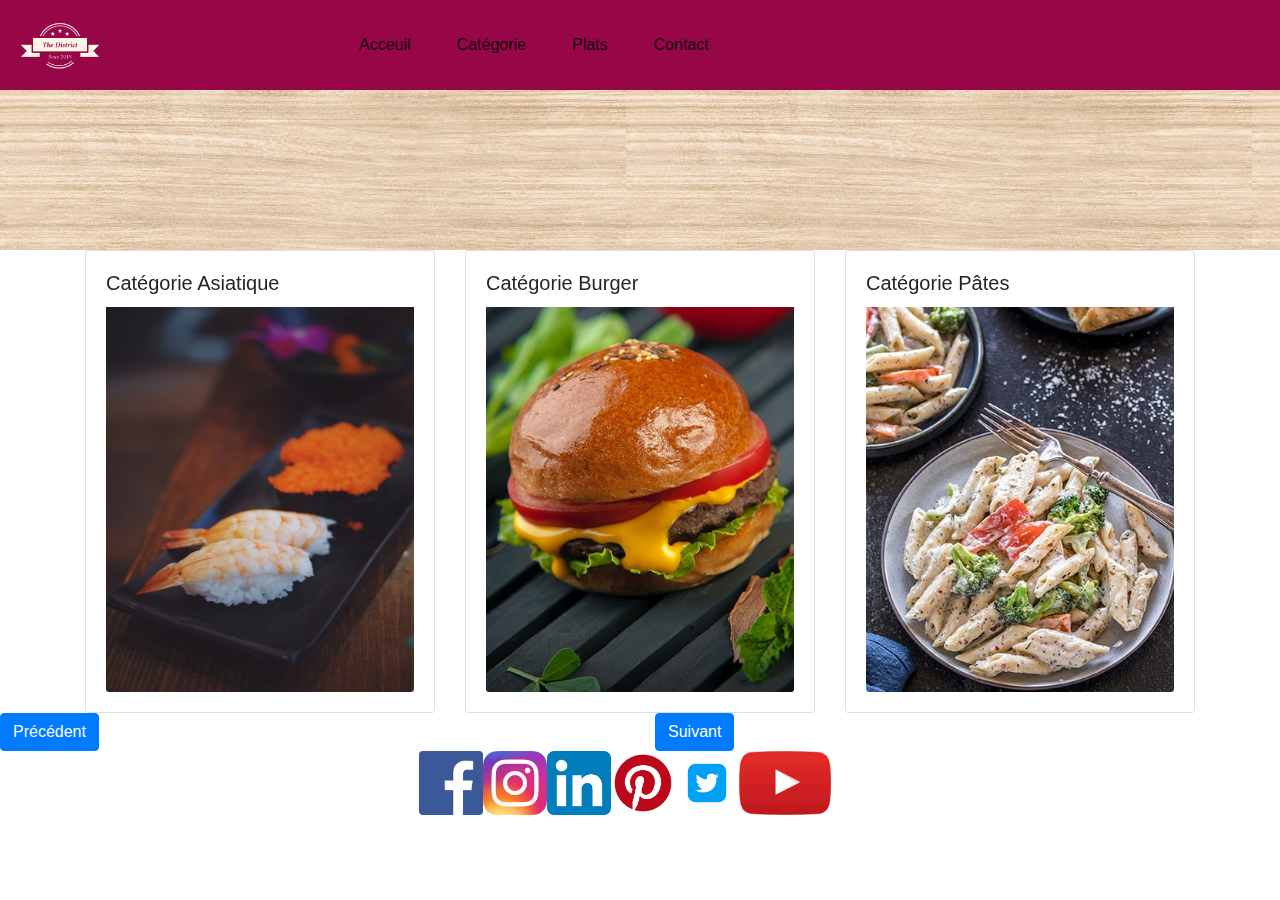
==== Evaluation/catégorie.html @ 6f0db7b0 "d" ====
<!DOCTYPE html>
<html lang="fr">

<head>
    <meta charset="UTF-8">
    <meta name="viewport" content="width=device-width, initial-scale=1.0">
    <title>Acceuil</title>
    <meta name="viewport" content="width=device-width, initial-scale=1, shrink-to-fit=no">
    <link rel="stylesheet" href="https://stackpath.bootstrapcdn.com/bootstrap/4.4.1/css/bootstrap.min.css"
        integrity="sha384-Vkoo8x4CGsO3+Hhxv8T/Q5PaXtkKtu6ug5TOeNV6gBiFeWPGFN9MuhOf23Q9Ifjh" crossorigin="anonymous">
    <link rel="stylesheet" href="ASSET/CSS/style.css">
</head>

<body>
    <!-- Navbar + lien page -->
    <div class="container-fluid parallax">
        <div class="row" style="background-color: #970747;">
            <div class="col-3">
                <img src="ASSET/the_district_brand/logo.png" class="d-inline-block align-top" alt="logo_distrit"
                    height="auto" width="90px">
            </div>
            <nav class="navbar navbar-expand-md navbar-light" id="navbarSupportedContent">
                <ul class="navbar-nav mr-auto">


                    <div class="col">
                        <li class="nav-item active">
                            <a class="nav-link" href="index.html">Acceuil <span class="sr-only">(current)</span></a>
                        </li>
                    </div>
                    <div class="col">
                        <li class="nav-item active">
                            <a class="nav-link" href="catégorie.html">Catégorie <span
                                    class="sr-only">(current)</span></a>
                        </li>
                    </div>
                    <div class="col">
                        <li class="nav-item active">
                            <a class="nav-link" href="plats.html">Plats <span class="sr-only">(current)</span></a>
                        </li>
                    </div>
                    <div class="col">
                        <li class="nav-item active">
                            <a class="nav-link" href="contact.html">Contact <span class="sr-only">(current)</span></a>
                        </li>
                    </div>
                </ul>

            </nav>
        </div>
    </div>

    <!-- Image de fond -->
    <div style="background-image: url(ASSET/Fond/fond-planche-blanc.avif); height: 10rem;"></div>


    <!-- Carousel -->
    <div class="container">
        <div id="carousel" class="carousel slide" data-ride="carousel">

            <div class="carousel-inner" role="listbox">
                <div class="carousel-item active">
                    <div class="row">
                        <div class="col-md-12 ">
                            <div class="card-deck">

                                <div class="card">
                                    <div class="card-body">
                                        <h5 class="card-title">Catégorie Asiatique</h5>

                                        <img src="ASSET/category/asian_food_cat_resized.jpg" class="card-img-bottom"
                                            alt="asian">
                                    </div>
                                </div>


                                <div class="card">
                                    <div class="card-body">
                                        <h5 class="card-title">Catégorie Burger</h5>

                                        <img src="ASSET/category/burger_cat.jpg" class="card-img-bottom" alt="burger">
                                    </div>
                                </div>


                                <div class="card">
                                    <div class="card-body">
                                        <h5 class="card-title">Catégorie Pâtes</h5>

                                        <img src="ASSET/category/pasta_cat.jpg" class="card-img-bottom" alt="pate">
                                    </div>
                                </div>
                            </div>
                        </div>
                    </div>
                </div>

                <div class="carousel-item">
                    <div class="row">
                        <div class="col-md-12 ">
                            <div class="card-deck">

                                <div class="card">
                                    <div class="card-body">
                                        <h5 class="card-title">Catégorie Pizza</h5>

                                        <img src="ASSET/category/pizza_cat.jpg" class="card-img-bottom" alt="pizza">
                                    </div>
                                </div>


                                <div class="card">
                                    <div class="card-body">
                                        <h5 class="card-title">Catégorie Salade</h5>

                                        <img src="ASSET/category/salade_cat_resized.jpg" class="card-img-bottom"
                                            alt="salade">
                                    </div>
                                </div>

                                <div class="card">
                                    <div class="card-body">
                                        <h5 class="card-title">Catégorie Sandwish</h5>

                                        <img src="ASSET/category/sandwich_cat.jpg" class="card-img-bottom" alt="sand">
                                    </div>
                                </div>
                            </div>

                        </div>
                    </div>
                </div>


            </div>
        </div>
    </div>

<!-- Bouton -->
    <div class="row">
        <div class="col-6">
            <button type="button" class="btn btn-primary" href="#carousel" data-slide="prev">
                Précédent</button>
        </div>

        <div class="col-6">
            <button type="button" class="btn btn-primary" href="#carousel" data-slide="next">Suivant</button>
        </div>
    </div>

    <!-- Réseau -->
    <div class="row col-12 justify-content-center">
        <img src="ASSET/the_district_brand/facebook logo.png" class="img-fluid" alt="facebook"
            style="height: 4rem; width: auto;">
        <img src="ASSET/the_district_brand/instagram logo.jpeg" class="img-fluid" alt="instagram"
            style="height: 4rem; width: auto;">
        <img src="ASSET/the_district_brand/linkedin logo.png" class="img-fluid" alt="linkedin"
            style="height: 4rem; width: auto;">
        <img src="ASSET/the_district_brand/pinterest logo.png" class="img-fluid" alt="pinterest"
            style="height: 4rem; width: auto;">
        <img src="ASSET/the_district_brand/twitter logo.png" class="img-fluid" alt="twitter"
            style="height: 4rem; width: auto;">
        <img src="ASSET/the_district_brand/youtube logo.jpeg" class="img-fluid" alt="youtube"
            style="height: 4rem; width: auto;">

    </div>


    <script src="https://code.jquery.com/jquery-3.4.1.slim.min.js"
        integrity="sha384-J6qa4849blE2+poT4WnyKhv5vZF5SrPo0iEjwBvKU7imGFAV0wwj1yYfoRSJoZ+n"
        crossorigin="anonymous"></script>
    <script src="https://cdn.jsdelivr.net/npm/popper.js@1.16.0/dist/umd/popper.min.js"
        integrity="sha384-Q6E9RHvbIyZFJoft+2mJbHaEWldlvI9IOYy5n3zV9zzTtmI3UksdQRVvoxMfooAo"
        crossorigin="anonymous"></script>
    <script src="https://stackpath.bootstrapcdn.com/bootstrap/4.4.1/js/bootstrap.min.js"
        integrity="sha384-wfSDF2E50Y2D1uUdj0O3uMBJnjuUD4Ih7YwaYd1iqfktj0Uod8GCExl3Og8ifwB6"
        crossorigin="anonymous"></script>

</body>

</html>
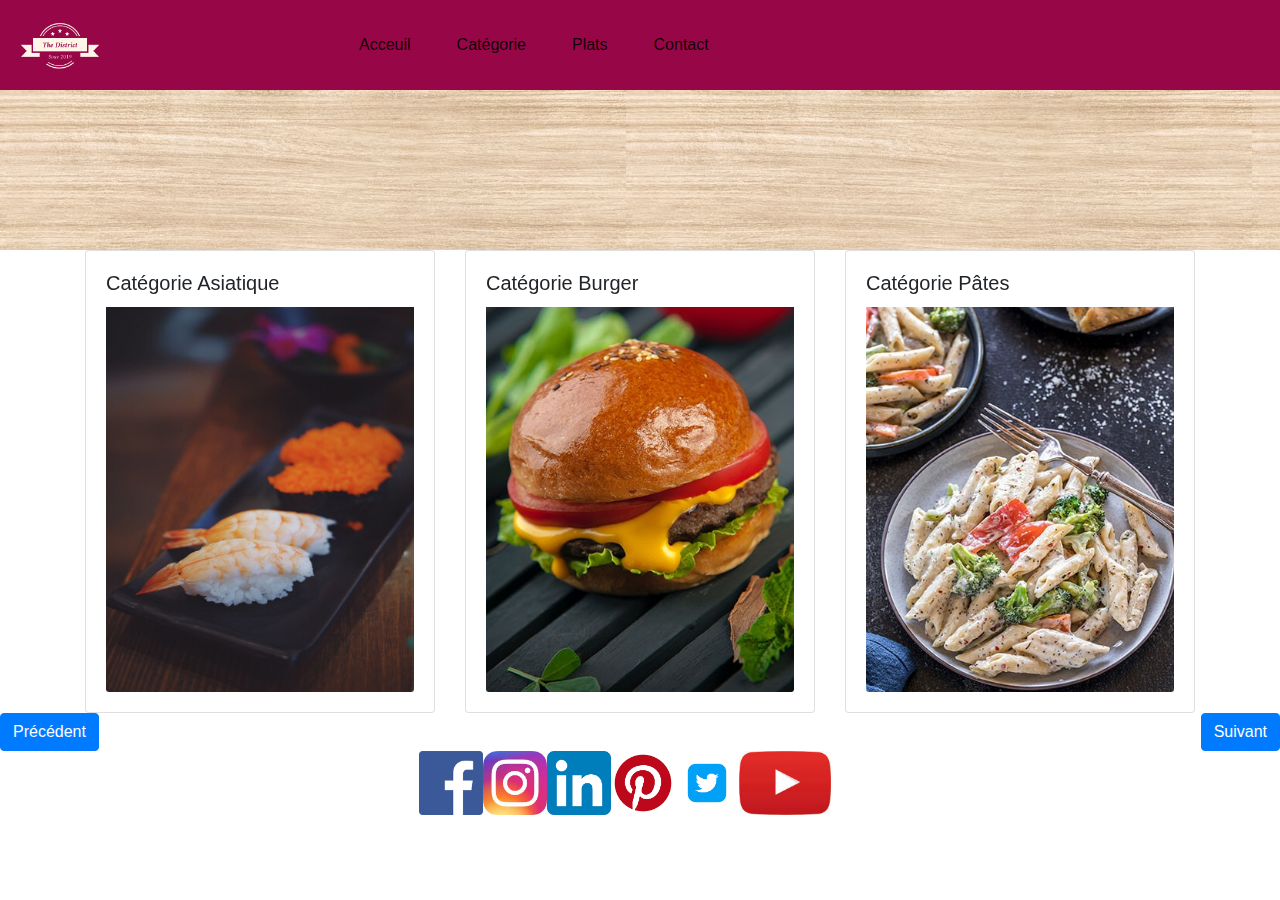
==== commit bf7191fe: "d" ====
--- a/Evaluation/catégorie.html
+++ b/Evaluation/catégorie.html
@@ -136,14 +136,14 @@
         </div>
     </div>
 
-<!-- Bouton -->
+    <!-- Bouton -->
     <div class="row">
         <div class="col-6">
             <button type="button" class="btn btn-primary" href="#carousel" data-slide="prev">
                 Précédent</button>
         </div>
 
-        <div class="col-6">
+        <div class="col-6 text-right">
             <button type="button" class="btn btn-primary" href="#carousel" data-slide="next">Suivant</button>
         </div>
     </div>
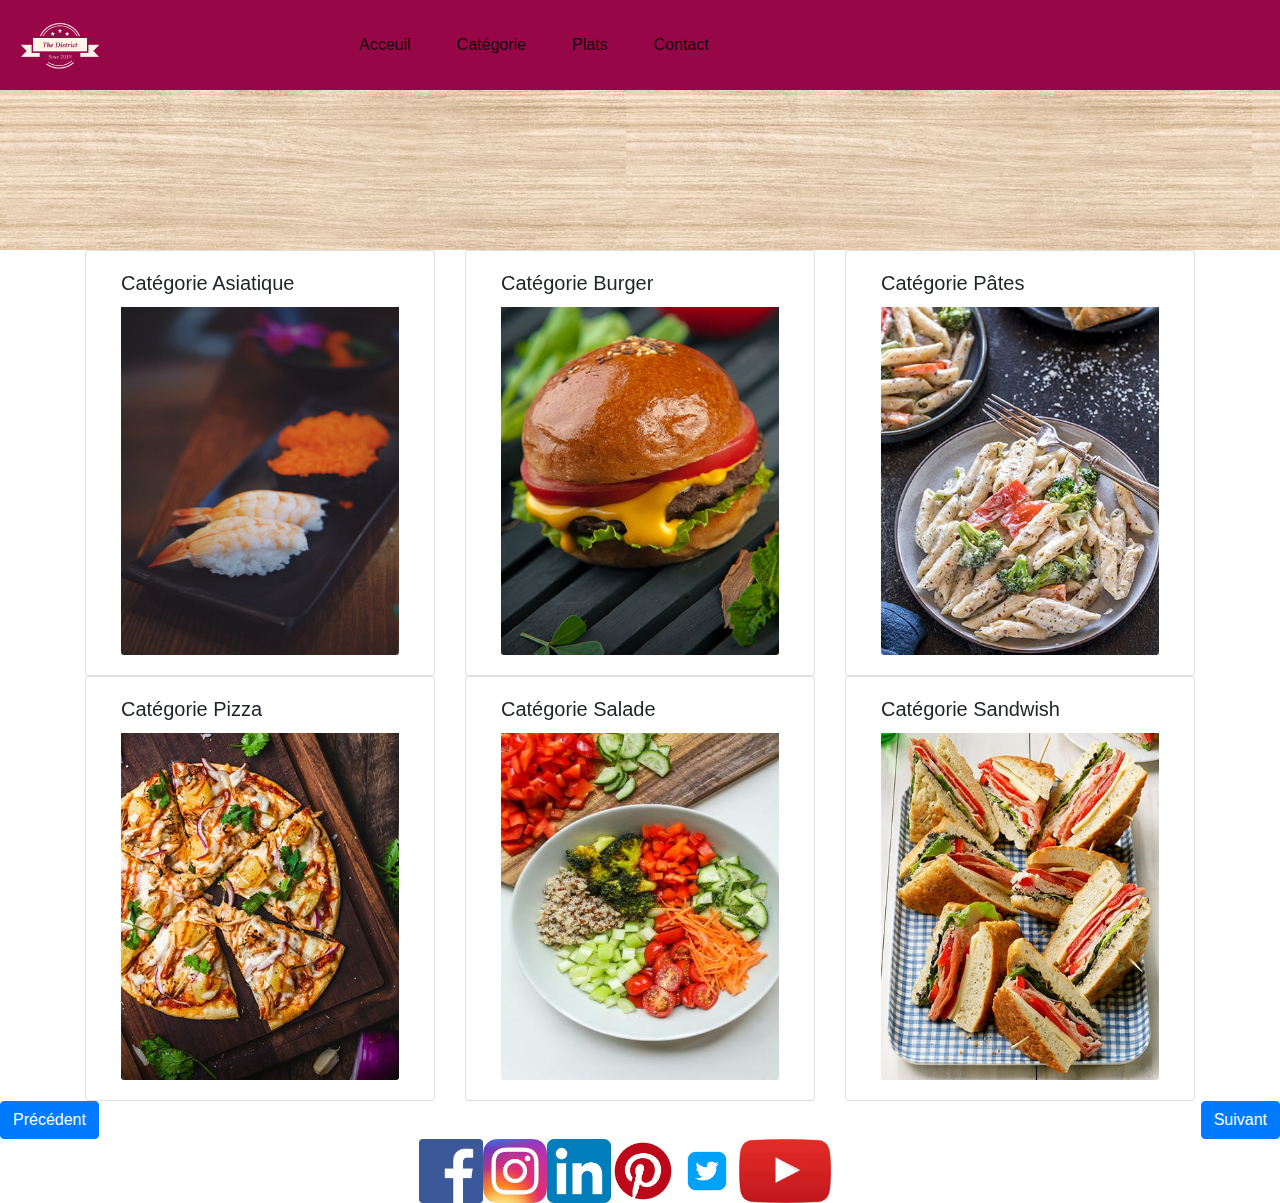
==== commit 565544ea: "d" ====
--- a/Evaluation/catégorie.html
+++ b/Evaluation/catégorie.html
@@ -60,11 +60,11 @@
 
             <div class="carousel-inner" role="listbox">
                 <div class="carousel-item active">
-                    <div class="row">
-                        <div class="col-md-12 ">
-                            <div class="card-deck">
-
-                                <div class="card">
+                    
+                    <div class="row">
+                        <div class="col-md-12 ">
+                            <div class="card-deck">
+                                <div class="card col-4">
                                     <div class="card-body">
                                         <h5 class="card-title">Catégorie Asiatique</h5>
 
@@ -73,8 +73,7 @@
                                     </div>
                                 </div>
 
-
-                                <div class="card">
+                                <div class="card col-4">
                                     <div class="card-body">
                                         <h5 class="card-title">Catégorie Burger</h5>
 
@@ -82,14 +81,48 @@
                                     </div>
                                 </div>
 
-
-                                <div class="card">
+                                <div class="card col-4">
                                     <div class="card-body">
                                         <h5 class="card-title">Catégorie Pâtes</h5>
 
                                         <img src="ASSET/category/pasta_cat.jpg" class="card-img-bottom" alt="pate">
                                     </div>
                                 </div>
+
+                            </div>
+                        </div>
+                    </div>
+
+                    <div class="row">
+                        <div class="col-md-12 ">
+                            <div class="card-deck">
+
+                                <div class="card col-4">
+                                    <div class="card-body">
+                                        <h5 class="card-title">Catégorie Pizza</h5>
+
+                                        <img src="ASSET/category/pizza_cat.jpg" class="card-img-bottom"
+                                            alt="pizza">
+                                    </div>
+                                </div>
+
+                                <div class="card col-4">
+                                    <div class="card-body">
+                                        <h5 class="card-title">Catégorie Salade</h5>
+
+                                        <img src="ASSET/category/salade_cat_resized.jpg" class="card-img-bottom" alt="salade">
+                                    </div>
+                                </div>
+
+
+                                <div class="card col-4">
+                                    <div class="card-body">
+                                        <h5 class="card-title">Catégorie Sandwish</h5>
+
+                                        <img src="ASSET/category/sandwich_cat.jpg" class="card-img-bottom" alt="sand">
+                                    </div>
+                                </div>
+
                             </div>
                         </div>
                     </div>
@@ -99,38 +132,73 @@
                     <div class="row">
                         <div class="col-md-12 ">
                             <div class="card-deck">
-
-                                <div class="card">
+                                <div class="card col-4">
+                                    <div class="card-body">
+                                        <h5 class="card-title">Catégorie Asiatique</h5>
+
+                                        <img src="ASSET/category/asian_food_cat_resized.jpg" class="card-img-bottom"
+                                            alt="asian">
+                                    </div>
+                                </div>
+
+                                <div class="card col-4">
+                                    <div class="card-body">
+                                        <h5 class="card-title">Catégorie Burger</h5>
+
+                                        <img src="ASSET/category/burger_cat.jpg" class="card-img-bottom" alt="burger">
+                                    </div>
+                                </div>
+
+                                <div class="card col-4">
+                                    <div class="card-body">
+                                        <h5 class="card-title">Catégorie Pâtes</h5>
+
+                                        <img src="ASSET/category/pasta_cat.jpg" class="card-img-bottom" alt="pate">
+                                    </div>
+                                </div>
+
+                            </div>
+                        </div>
+                    </div>
+
+                    <div class="row">
+                        <div class="col-md-12 ">
+                            <div class="card-deck">
+
+                                <div class="card col-4">
                                     <div class="card-body">
                                         <h5 class="card-title">Catégorie Pizza</h5>
 
-                                        <img src="ASSET/category/pizza_cat.jpg" class="card-img-bottom" alt="pizza">
-                                    </div>
-                                </div>
-
-
-                                <div class="card">
+                                        <img src="ASSET/category/pizza_cat.jpg" class="card-img-bottom"
+                                            alt="asian">
+                                    </div>
+                                </div>
+
+                                <div class="card col-4">
                                     <div class="card-body">
                                         <h5 class="card-title">Catégorie Salade</h5>
 
-                                        <img src="ASSET/category/salade_cat_resized.jpg" class="card-img-bottom"
-                                            alt="salade">
-                                    </div>
-                                </div>
-
-                                <div class="card">
+                                        <img src="ASSET/category/salade_cat_resized.jpg" class="card-img-bottom" alt="burger">
+                                    </div>
+                                </div>
+
+
+                                <div class="card col-4">
                                     <div class="card-body">
                                         <h5 class="card-title">Catégorie Sandwish</h5>
 
-                                        <img src="ASSET/category/sandwich_cat.jpg" class="card-img-bottom" alt="sand">
-                                    </div>
-                                </div>
-                            </div>
-
+                                        <img src="ASSET/category/sandwich_cat.jpg" class="card-img-bottom" alt="pate">
+                                    </div>
+                                </div>
+
+                            </div>
                         </div>
                     </div>
                 </div>
 
+
+
+                </div>
 
             </div>
         </div>
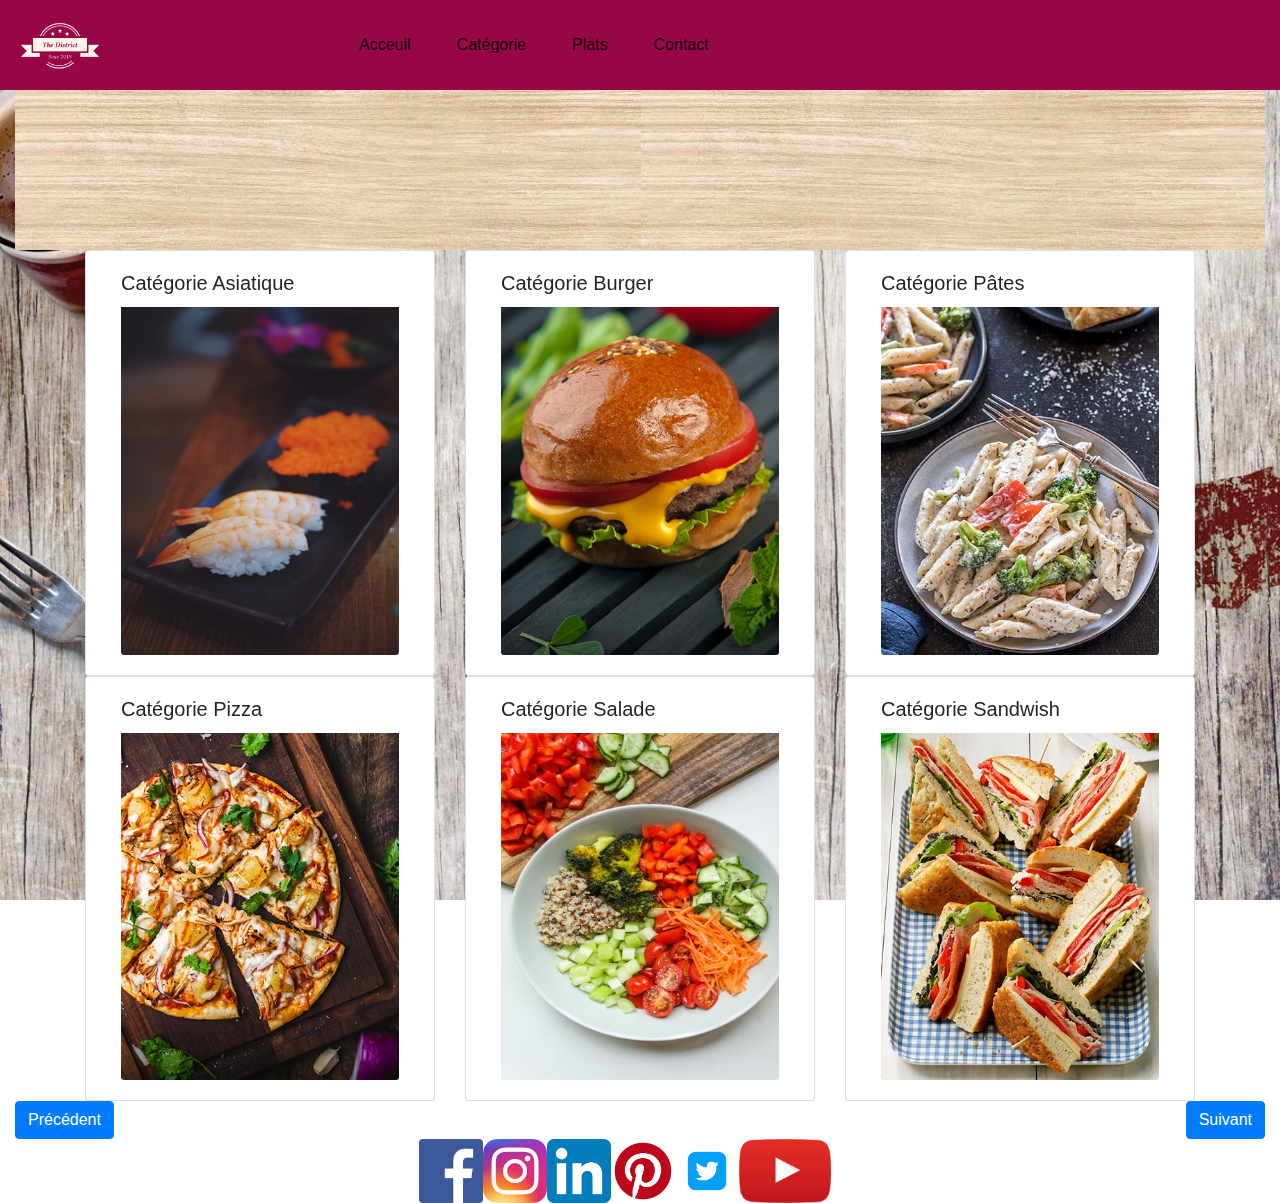
==== commit 751811e2: "d" ====
--- a/Evaluation/catégorie.html
+++ b/Evaluation/catégorie.html
@@ -48,202 +48,210 @@
 
             </nav>
         </div>
-    </div>
-
-    <!-- Image de fond -->
-    <div style="background-image: url(ASSET/Fond/fond-planche-blanc.avif); height: 10rem;"></div>
-
-
-    <!-- Carousel -->
-    <div class="container">
-        <div id="carousel" class="carousel slide" data-ride="carousel">
-
-            <div class="carousel-inner" role="listbox">
-                <div class="carousel-item active">
-                    
-                    <div class="row">
-                        <div class="col-md-12 ">
-                            <div class="card-deck">
-                                <div class="card col-4">
-                                    <div class="card-body">
-                                        <h5 class="card-title">Catégorie Asiatique</h5>
-
-                                        <img src="ASSET/category/asian_food_cat_resized.jpg" class="card-img-bottom"
-                                            alt="asian">
-                                    </div>
-                                </div>
-
-                                <div class="card col-4">
-                                    <div class="card-body">
-                                        <h5 class="card-title">Catégorie Burger</h5>
-
-                                        <img src="ASSET/category/burger_cat.jpg" class="card-img-bottom" alt="burger">
-                                    </div>
-                                </div>
-
-                                <div class="card col-4">
-                                    <div class="card-body">
-                                        <h5 class="card-title">Catégorie Pâtes</h5>
-
-                                        <img src="ASSET/category/pasta_cat.jpg" class="card-img-bottom" alt="pate">
-                                    </div>
-                                </div>
-
-                            </div>
-                        </div>
-                    </div>
-
-                    <div class="row">
-                        <div class="col-md-12 ">
-                            <div class="card-deck">
-
-                                <div class="card col-4">
-                                    <div class="card-body">
-                                        <h5 class="card-title">Catégorie Pizza</h5>
-
-                                        <img src="ASSET/category/pizza_cat.jpg" class="card-img-bottom"
-                                            alt="pizza">
-                                    </div>
-                                </div>
-
-                                <div class="card col-4">
-                                    <div class="card-body">
-                                        <h5 class="card-title">Catégorie Salade</h5>
-
-                                        <img src="ASSET/category/salade_cat_resized.jpg" class="card-img-bottom" alt="salade">
-                                    </div>
-                                </div>
-
-
-                                <div class="card col-4">
-                                    <div class="card-body">
-                                        <h5 class="card-title">Catégorie Sandwish</h5>
-
-                                        <img src="ASSET/category/sandwich_cat.jpg" class="card-img-bottom" alt="sand">
-                                    </div>
-                                </div>
-
-                            </div>
-                        </div>
-                    </div>
+
+
+        <!-- Image de fond -->
+        <div style="background-image: url(ASSET/Fond/fond-planche-blanc.avif); height: 10rem;"></div>
+
+
+        <!-- Carousel -->
+        <div class="container">
+            <div id="carousel" class="carousel slide" data-ride="carousel">
+
+                <div class="carousel-inner" role="listbox">
+                    <div class="carousel-item active">
+
+                        <div class="row">
+                            <div class="col-md-12 ">
+                                <div class="card-deck">
+                                    <div class="card col-4">
+                                        <div class="card-body">
+                                            <h5 class="card-title">Catégorie Asiatique</h5>
+
+                                            <img src="ASSET/category/asian_food_cat_resized.jpg" class="card-img-bottom"
+                                                alt="asian">
+                                        </div>
+                                    </div>
+
+                                    <div class="card col-4">
+                                        <div class="card-body">
+                                            <h5 class="card-title">Catégorie Burger</h5>
+
+                                            <img src="ASSET/category/burger_cat.jpg" class="card-img-bottom"
+                                                alt="burger">
+                                        </div>
+                                    </div>
+
+                                    <div class="card col-4">
+                                        <div class="card-body">
+                                            <h5 class="card-title">Catégorie Pâtes</h5>
+
+                                            <img src="ASSET/category/pasta_cat.jpg" class="card-img-bottom" alt="pate">
+                                        </div>
+                                    </div>
+
+                                </div>
+                            </div>
+                        </div>
+
+                        <div class="row">
+                            <div class="col-md-12 ">
+                                <div class="card-deck">
+
+                                    <div class="card col-4">
+                                        <div class="card-body">
+                                            <h5 class="card-title">Catégorie Pizza</h5>
+
+                                            <img src="ASSET/category/pizza_cat.jpg" class="card-img-bottom" alt="pizza">
+                                        </div>
+                                    </div>
+
+                                    <div class="card col-4">
+                                        <div class="card-body">
+                                            <h5 class="card-title">Catégorie Salade</h5>
+
+                                            <img src="ASSET/category/salade_cat_resized.jpg" class="card-img-bottom"
+                                                alt="salade">
+                                        </div>
+                                    </div>
+
+
+                                    <div class="card col-4">
+                                        <div class="card-body">
+                                            <h5 class="card-title">Catégorie Sandwish</h5>
+
+                                            <img src="ASSET/category/sandwich_cat.jpg" class="card-img-bottom"
+                                                alt="sand">
+                                        </div>
+                                    </div>
+
+                                </div>
+                            </div>
+                        </div>
+                    </div>
+
+                    <div class="carousel-item">
+                        <div class="row">
+                            <div class="col-md-12 ">
+                                <div class="card-deck">
+                                    <div class="card col-4">
+                                        <div class="card-body">
+                                            <h5 class="card-title">Catégorie Asiatique</h5>
+
+                                            <img src="ASSET/category/asian_food_cat_resized.jpg" class="card-img-bottom"
+                                                alt="asian">
+                                        </div>
+                                    </div>
+
+                                    <div class="card col-4">
+                                        <div class="card-body">
+                                            <h5 class="card-title">Catégorie Burger</h5>
+
+                                            <img src="ASSET/category/burger_cat.jpg" class="card-img-bottom"
+                                                alt="burger">
+                                        </div>
+                                    </div>
+
+                                    <div class="card col-4">
+                                        <div class="card-body">
+                                            <h5 class="card-title">Catégorie Pâtes</h5>
+
+                                            <img src="ASSET/category/pasta_cat.jpg" class="card-img-bottom" alt="pate">
+                                        </div>
+                                    </div>
+
+                                </div>
+                            </div>
+                        </div>
+
+                        <div class="row">
+                            <div class="col-md-12 ">
+                                <div class="card-deck">
+
+                                    <div class="card col-4">
+                                        <div class="card-body">
+                                            <h5 class="card-title">Catégorie Pizza</h5>
+
+                                            <img src="ASSET/category/pizza_cat.jpg" class="card-img-bottom" alt="asian">
+                                        </div>
+                                    </div>
+
+                                    <div class="card col-4">
+                                        <div class="card-body">
+                                            <h5 class="card-title">Catégorie Salade</h5>
+
+                                            <img src="ASSET/category/salade_cat_resized.jpg" class="card-img-bottom"
+                                                alt="burger">
+                                        </div>
+                                    </div>
+
+
+                                    <div class="card col-4">
+                                        <div class="card-body">
+                                            <h5 class="card-title">Catégorie Sandwish</h5>
+
+                                            <img src="ASSET/category/sandwich_cat.jpg" class="card-img-bottom"
+                                                alt="pate">
+                                        </div>
+                                    </div>
+
+                                </div>
+                            </div>
+                        </div>
+                    </div>
+
+
+
                 </div>
 
-                <div class="carousel-item">
-                    <div class="row">
-                        <div class="col-md-12 ">
-                            <div class="card-deck">
-                                <div class="card col-4">
-                                    <div class="card-body">
-                                        <h5 class="card-title">Catégorie Asiatique</h5>
-
-                                        <img src="ASSET/category/asian_food_cat_resized.jpg" class="card-img-bottom"
-                                            alt="asian">
-                                    </div>
-                                </div>
-
-                                <div class="card col-4">
-                                    <div class="card-body">
-                                        <h5 class="card-title">Catégorie Burger</h5>
-
-                                        <img src="ASSET/category/burger_cat.jpg" class="card-img-bottom" alt="burger">
-                                    </div>
-                                </div>
-
-                                <div class="card col-4">
-                                    <div class="card-body">
-                                        <h5 class="card-title">Catégorie Pâtes</h5>
-
-                                        <img src="ASSET/category/pasta_cat.jpg" class="card-img-bottom" alt="pate">
-                                    </div>
-                                </div>
-
-                            </div>
-                        </div>
-                    </div>
-
-                    <div class="row">
-                        <div class="col-md-12 ">
-                            <div class="card-deck">
-
-                                <div class="card col-4">
-                                    <div class="card-body">
-                                        <h5 class="card-title">Catégorie Pizza</h5>
-
-                                        <img src="ASSET/category/pizza_cat.jpg" class="card-img-bottom"
-                                            alt="asian">
-                                    </div>
-                                </div>
-
-                                <div class="card col-4">
-                                    <div class="card-body">
-                                        <h5 class="card-title">Catégorie Salade</h5>
-
-                                        <img src="ASSET/category/salade_cat_resized.jpg" class="card-img-bottom" alt="burger">
-                                    </div>
-                                </div>
-
-
-                                <div class="card col-4">
-                                    <div class="card-body">
-                                        <h5 class="card-title">Catégorie Sandwish</h5>
-
-                                        <img src="ASSET/category/sandwich_cat.jpg" class="card-img-bottom" alt="pate">
-                                    </div>
-                                </div>
-
-                            </div>
-                        </div>
-                    </div>
-                </div>
-
-
-
-                </div>
+            </div>
+        </div>
+
+
+        <!-- Bouton -->
+        <div class="row">
+            <div class="col-6">
+                <button type="button" class="btn btn-primary" href="#carousel" data-slide="prev">
+                    Précédent</button>
+            </div>
+
+            <div class="col-6 text-right">
+                <button type="button" class="btn btn-primary" href="#carousel" data-slide="next">Suivant</button>
+            </div>
+
+
+            <!-- Réseau -->
+            <div class="row col-12 justify-content-center">
+                <img src="ASSET/the_district_brand/facebook logo.png" class="img-fluid" alt="facebook"
+                    style="height: 4rem; width: auto;">
+                <img src="ASSET/the_district_brand/instagram logo.jpeg" class="img-fluid" alt="instagram"
+                    style="height: 4rem; width: auto;">
+                <img src="ASSET/the_district_brand/linkedin logo.png" class="img-fluid" alt="linkedin"
+                    style="height: 4rem; width: auto;">
+                <img src="ASSET/the_district_brand/pinterest logo.png" class="img-fluid" alt="pinterest"
+                    style="height: 4rem; width: auto;">
+                <img src="ASSET/the_district_brand/twitter logo.png" class="img-fluid" alt="twitter"
+                    style="height: 4rem; width: auto;">
+                <img src="ASSET/the_district_brand/youtube logo.jpeg" class="img-fluid" alt="youtube"
+                    style="height: 4rem; width: auto;">
+
+
+
+
+                <script src="https://code.jquery.com/jquery-3.4.1.slim.min.js"
+                    integrity="sha384-J6qa4849blE2+poT4WnyKhv5vZF5SrPo0iEjwBvKU7imGFAV0wwj1yYfoRSJoZ+n"
+                    crossorigin="anonymous"></script>
+                <script src="https://cdn.jsdelivr.net/npm/popper.js@1.16.0/dist/umd/popper.min.js"
+                    integrity="sha384-Q6E9RHvbIyZFJoft+2mJbHaEWldlvI9IOYy5n3zV9zzTtmI3UksdQRVvoxMfooAo"
+                    crossorigin="anonymous"></script>
+                <script src="https://stackpath.bootstrapcdn.com/bootstrap/4.4.1/js/bootstrap.min.js"
+                    integrity="sha384-wfSDF2E50Y2D1uUdj0O3uMBJnjuUD4Ih7YwaYd1iqfktj0Uod8GCExl3Og8ifwB6"
+                    crossorigin="anonymous"></script>
 
             </div>
         </div>
     </div>
 
-    <!-- Bouton -->
-    <div class="row">
-        <div class="col-6">
-            <button type="button" class="btn btn-primary" href="#carousel" data-slide="prev">
-                Précédent</button>
-        </div>
-
-        <div class="col-6 text-right">
-            <button type="button" class="btn btn-primary" href="#carousel" data-slide="next">Suivant</button>
-        </div>
-    </div>
-
-    <!-- Réseau -->
-    <div class="row col-12 justify-content-center">
-        <img src="ASSET/the_district_brand/facebook logo.png" class="img-fluid" alt="facebook"
-            style="height: 4rem; width: auto;">
-        <img src="ASSET/the_district_brand/instagram logo.jpeg" class="img-fluid" alt="instagram"
-            style="height: 4rem; width: auto;">
-        <img src="ASSET/the_district_brand/linkedin logo.png" class="img-fluid" alt="linkedin"
-            style="height: 4rem; width: auto;">
-        <img src="ASSET/the_district_brand/pinterest logo.png" class="img-fluid" alt="pinterest"
-            style="height: 4rem; width: auto;">
-        <img src="ASSET/the_district_brand/twitter logo.png" class="img-fluid" alt="twitter"
-            style="height: 4rem; width: auto;">
-        <img src="ASSET/the_district_brand/youtube logo.jpeg" class="img-fluid" alt="youtube"
-            style="height: 4rem; width: auto;">
-
-    </div>
-
-
-    <script src="https://code.jquery.com/jquery-3.4.1.slim.min.js"
-        integrity="sha384-J6qa4849blE2+poT4WnyKhv5vZF5SrPo0iEjwBvKU7imGFAV0wwj1yYfoRSJoZ+n"
-        crossorigin="anonymous"></script>
-    <script src="https://cdn.jsdelivr.net/npm/popper.js@1.16.0/dist/umd/popper.min.js"
-        integrity="sha384-Q6E9RHvbIyZFJoft+2mJbHaEWldlvI9IOYy5n3zV9zzTtmI3UksdQRVvoxMfooAo"
-        crossorigin="anonymous"></script>
-    <script src="https://stackpath.bootstrapcdn.com/bootstrap/4.4.1/js/bootstrap.min.js"
-        integrity="sha384-wfSDF2E50Y2D1uUdj0O3uMBJnjuUD4Ih7YwaYd1iqfktj0Uod8GCExl3Og8ifwB6"
-        crossorigin="anonymous"></script>
-
 </body>
 
 </html>--- a/Evaluation/ASSET/CSS/style.css
+++ b/Evaluation/ASSET/CSS/style.css
@@ -0,0 +1,24 @@
+.background{
+background-image: url('../Fond/fond-planche-blanc.avif');
+min-height: 200px; 
+max-height:300px;
+}
+a:hover{
+    text-decoration: none;
+}
+.card{
+    transition: transform .5s;   
+   }
+   .card:hover{
+   
+    background-color: lightpink !important;
+    -ms-transform: scale(1.1);
+    -webkit-transform: scale(1.1);
+    transform:scale(1.1);
+   }
+
+   .parallax{
+    background-attachment: fixed;
+    background-size:cover;
+    background-image: url(../Fond/image-fond.jpg);
+}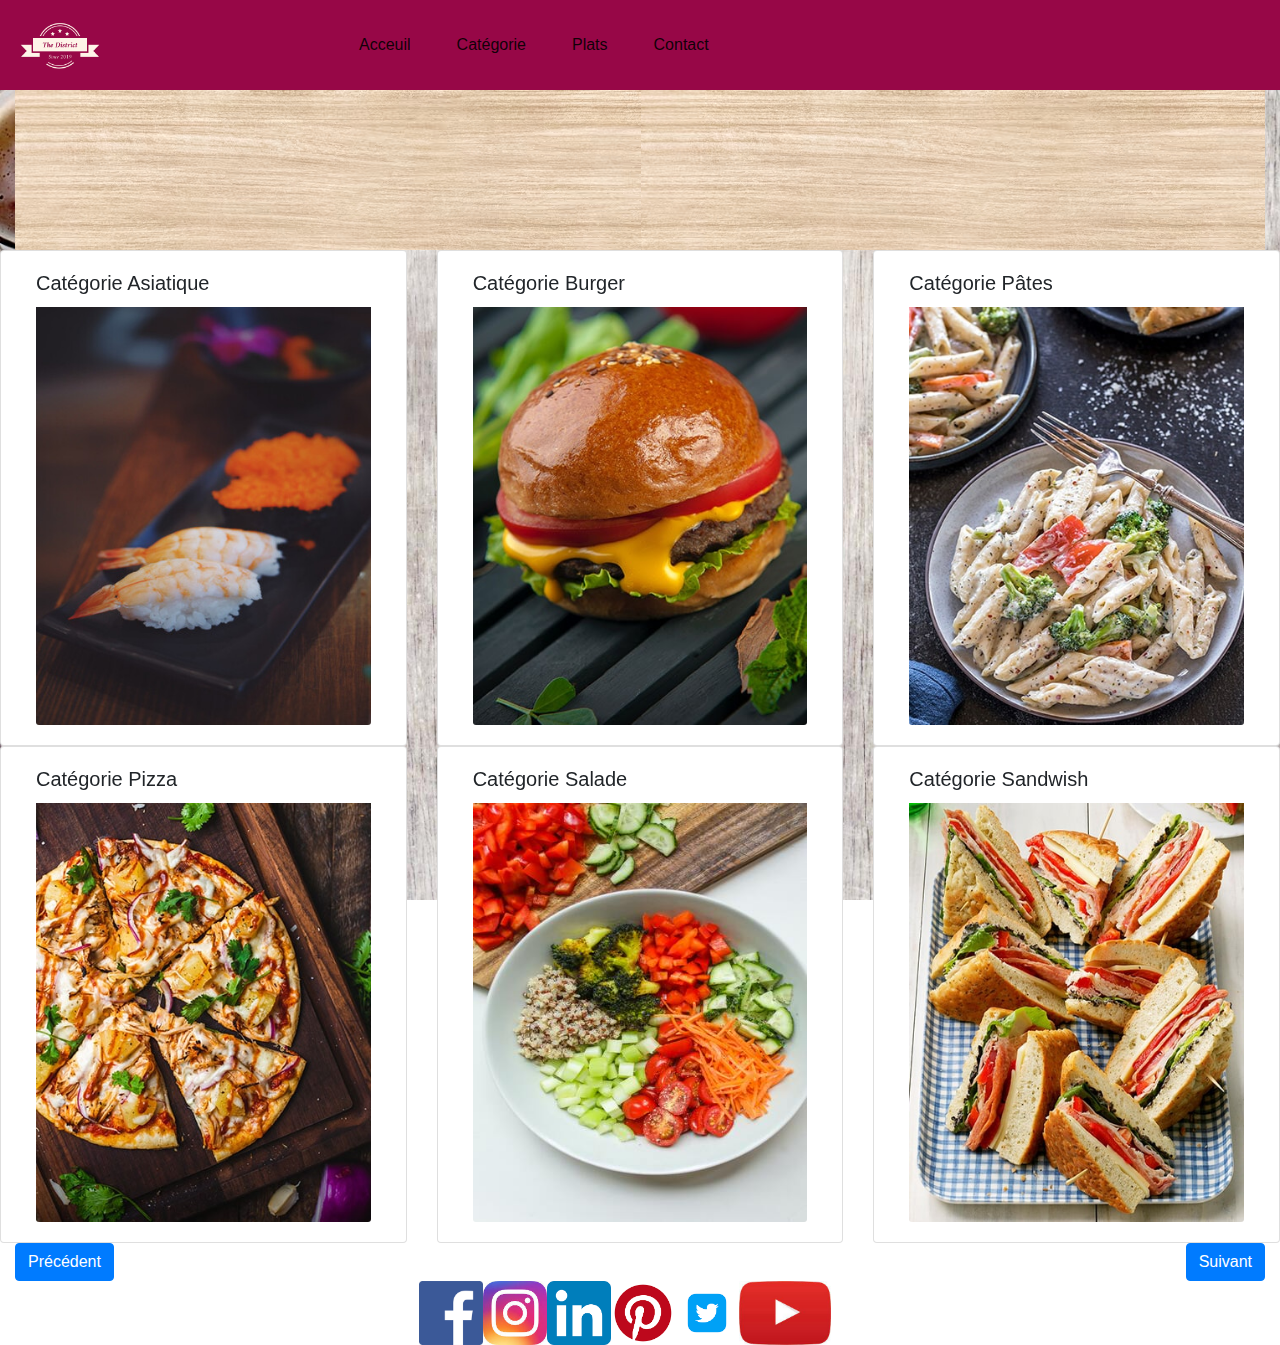
==== commit ccb2ed13: "d" ====
--- a/Evaluation/catégorie.html
+++ b/Evaluation/catégorie.html
@@ -55,7 +55,7 @@
 
 
         <!-- Carousel -->
-        <div class="container">
+        <div class="row d-flex align-items-center justify-content-center">
             <div id="carousel" class="carousel slide" data-ride="carousel">
 
                 <div class="carousel-inner" role="listbox">
@@ -218,7 +218,7 @@
             <div class="col-6 text-right">
                 <button type="button" class="btn btn-primary" href="#carousel" data-slide="next">Suivant</button>
             </div>
-
+</div>
 
             <!-- Réseau -->
             <div class="row col-12 justify-content-center">
--- a/Evaluation/ASSET/CSS/style.css
+++ b/Evaluation/ASSET/CSS/style.css
@@ -21,4 +21,9 @@
     background-attachment: fixed;
     background-size:cover;
     background-image: url(../Fond/image-fond.jpg);
+}
+.commande{
+
+    bottom:0px;
+    right:0px;
 }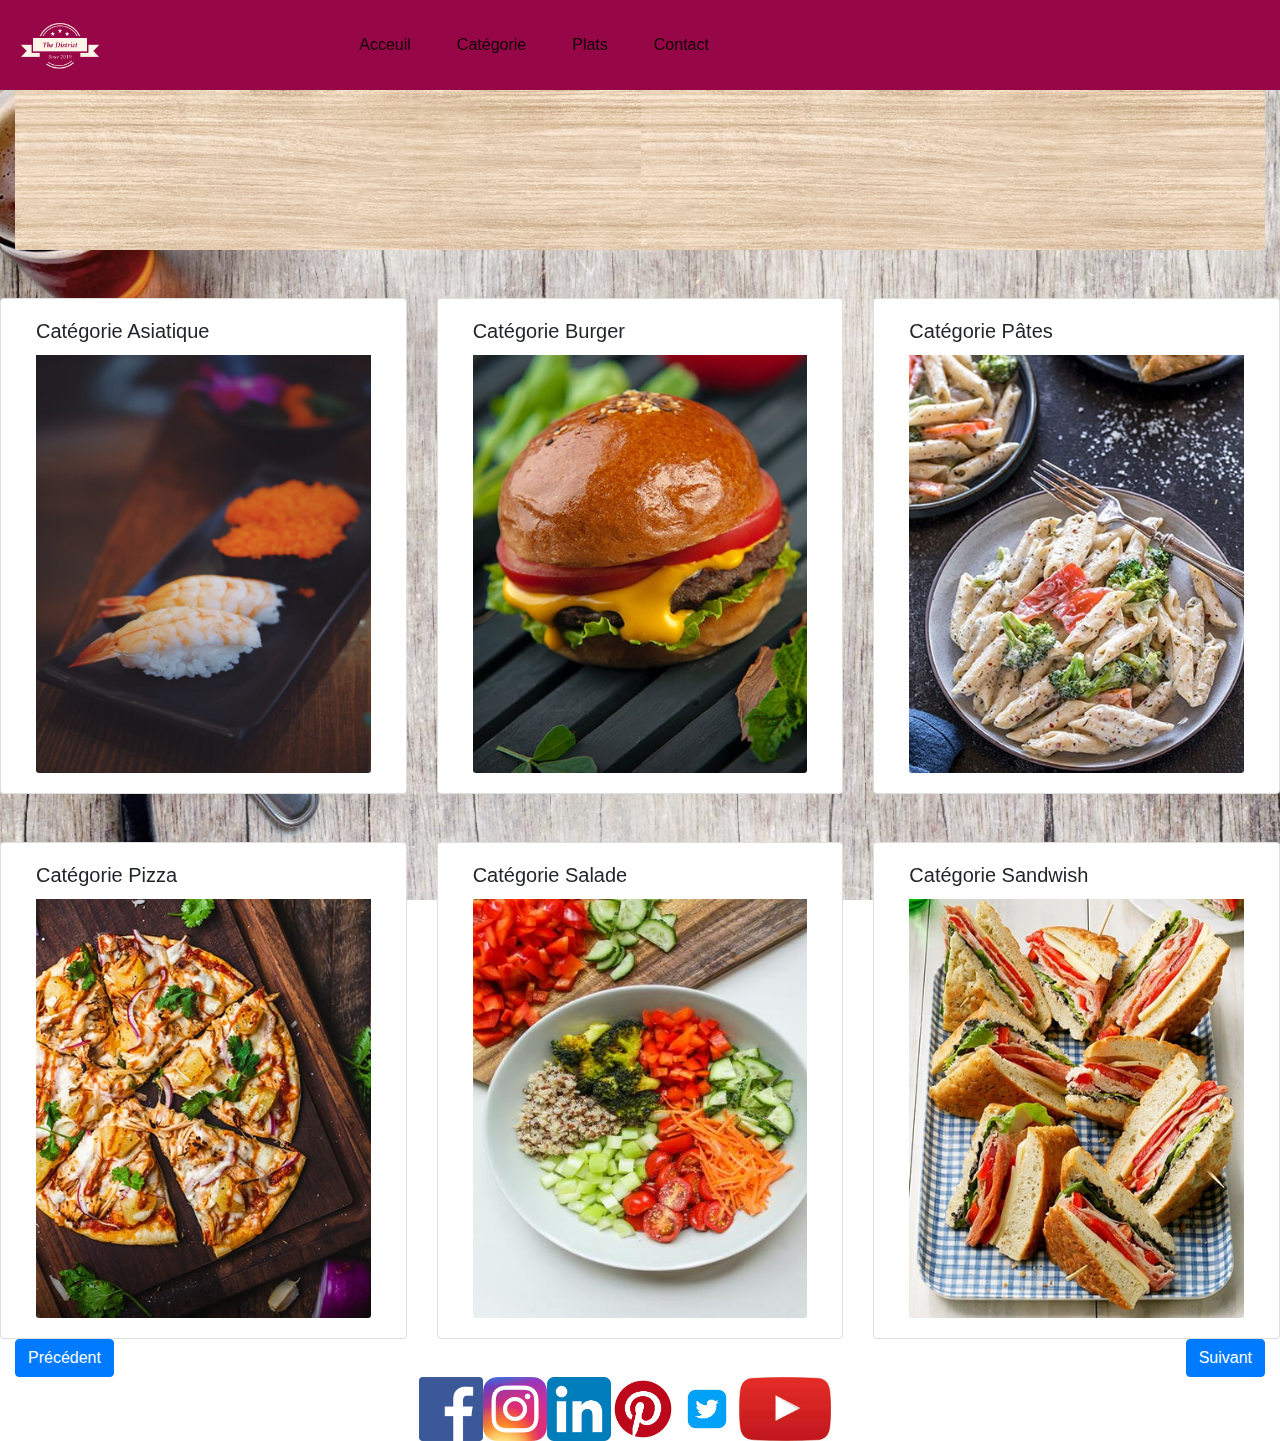
==== commit 9fbe45c3: "d" ====
--- a/Evaluation/catégorie.html
+++ b/Evaluation/catégorie.html
@@ -61,7 +61,7 @@
                 <div class="carousel-inner" role="listbox">
                     <div class="carousel-item active">
 
-                        <div class="row">
+                        <div class="row pt-5">
                             <div class="col-md-12 ">
                                 <div class="card-deck">
                                     <div class="card col-4">
@@ -94,7 +94,7 @@
                             </div>
                         </div>
 
-                        <div class="row">
+                        <div class="row pt-5">
                             <div class="col-md-12 ">
                                 <div class="card-deck">
 
@@ -131,7 +131,7 @@
                     </div>
 
                     <div class="carousel-item">
-                        <div class="row">
+                        <div class="row pt-5">
                             <div class="col-md-12 ">
                                 <div class="card-deck">
                                     <div class="card col-4">
@@ -164,7 +164,7 @@
                             </div>
                         </div>
 
-                        <div class="row">
+                        <div class="row pt-5">
                             <div class="col-md-12 ">
                                 <div class="card-deck">
 
@@ -199,11 +199,7 @@
                             </div>
                         </div>
                     </div>
-
-
-
                 </div>
-
             </div>
         </div>
 
@@ -218,39 +214,39 @@
             <div class="col-6 text-right">
                 <button type="button" class="btn btn-primary" href="#carousel" data-slide="next">Suivant</button>
             </div>
-</div>
-
-            <!-- Réseau -->
-            <div class="row col-12 justify-content-center">
-                <img src="ASSET/the_district_brand/facebook logo.png" class="img-fluid" alt="facebook"
-                    style="height: 4rem; width: auto;">
-                <img src="ASSET/the_district_brand/instagram logo.jpeg" class="img-fluid" alt="instagram"
-                    style="height: 4rem; width: auto;">
-                <img src="ASSET/the_district_brand/linkedin logo.png" class="img-fluid" alt="linkedin"
-                    style="height: 4rem; width: auto;">
-                <img src="ASSET/the_district_brand/pinterest logo.png" class="img-fluid" alt="pinterest"
-                    style="height: 4rem; width: auto;">
-                <img src="ASSET/the_district_brand/twitter logo.png" class="img-fluid" alt="twitter"
-                    style="height: 4rem; width: auto;">
-                <img src="ASSET/the_district_brand/youtube logo.jpeg" class="img-fluid" alt="youtube"
-                    style="height: 4rem; width: auto;">
-
-
-
-
-                <script src="https://code.jquery.com/jquery-3.4.1.slim.min.js"
-                    integrity="sha384-J6qa4849blE2+poT4WnyKhv5vZF5SrPo0iEjwBvKU7imGFAV0wwj1yYfoRSJoZ+n"
-                    crossorigin="anonymous"></script>
-                <script src="https://cdn.jsdelivr.net/npm/popper.js@1.16.0/dist/umd/popper.min.js"
-                    integrity="sha384-Q6E9RHvbIyZFJoft+2mJbHaEWldlvI9IOYy5n3zV9zzTtmI3UksdQRVvoxMfooAo"
-                    crossorigin="anonymous"></script>
-                <script src="https://stackpath.bootstrapcdn.com/bootstrap/4.4.1/js/bootstrap.min.js"
-                    integrity="sha384-wfSDF2E50Y2D1uUdj0O3uMBJnjuUD4Ih7YwaYd1iqfktj0Uod8GCExl3Og8ifwB6"
-                    crossorigin="anonymous"></script>
-
-            </div>
+        </div>
+
+        <!-- Réseau -->
+        <div class="row col-12 justify-content-center">
+            <img src="ASSET/the_district_brand/facebook logo.png" class="img-fluid" alt="facebook"
+                style="height: 4rem; width: auto;">
+            <img src="ASSET/the_district_brand/instagram logo.jpeg" class="img-fluid" alt="instagram"
+                style="height: 4rem; width: auto;">
+            <img src="ASSET/the_district_brand/linkedin logo.png" class="img-fluid" alt="linkedin"
+                style="height: 4rem; width: auto;">
+            <img src="ASSET/the_district_brand/pinterest logo.png" class="img-fluid" alt="pinterest"
+                style="height: 4rem; width: auto;">
+            <img src="ASSET/the_district_brand/twitter logo.png" class="img-fluid" alt="twitter"
+                style="height: 4rem; width: auto;">
+            <img src="ASSET/the_district_brand/youtube logo.jpeg" class="img-fluid" alt="youtube"
+                style="height: 4rem; width: auto;">
+
+
+
+
+            <script src="https://code.jquery.com/jquery-3.4.1.slim.min.js"
+                integrity="sha384-J6qa4849blE2+poT4WnyKhv5vZF5SrPo0iEjwBvKU7imGFAV0wwj1yYfoRSJoZ+n"
+                crossorigin="anonymous"></script>
+            <script src="https://cdn.jsdelivr.net/npm/popper.js@1.16.0/dist/umd/popper.min.js"
+                integrity="sha384-Q6E9RHvbIyZFJoft+2mJbHaEWldlvI9IOYy5n3zV9zzTtmI3UksdQRVvoxMfooAo"
+                crossorigin="anonymous"></script>
+            <script src="https://stackpath.bootstrapcdn.com/bootstrap/4.4.1/js/bootstrap.min.js"
+                integrity="sha384-wfSDF2E50Y2D1uUdj0O3uMBJnjuUD4Ih7YwaYd1iqfktj0Uod8GCExl3Og8ifwB6"
+                crossorigin="anonymous"></script>
+
         </div>
     </div>
+    </div>
 
 </body>
 
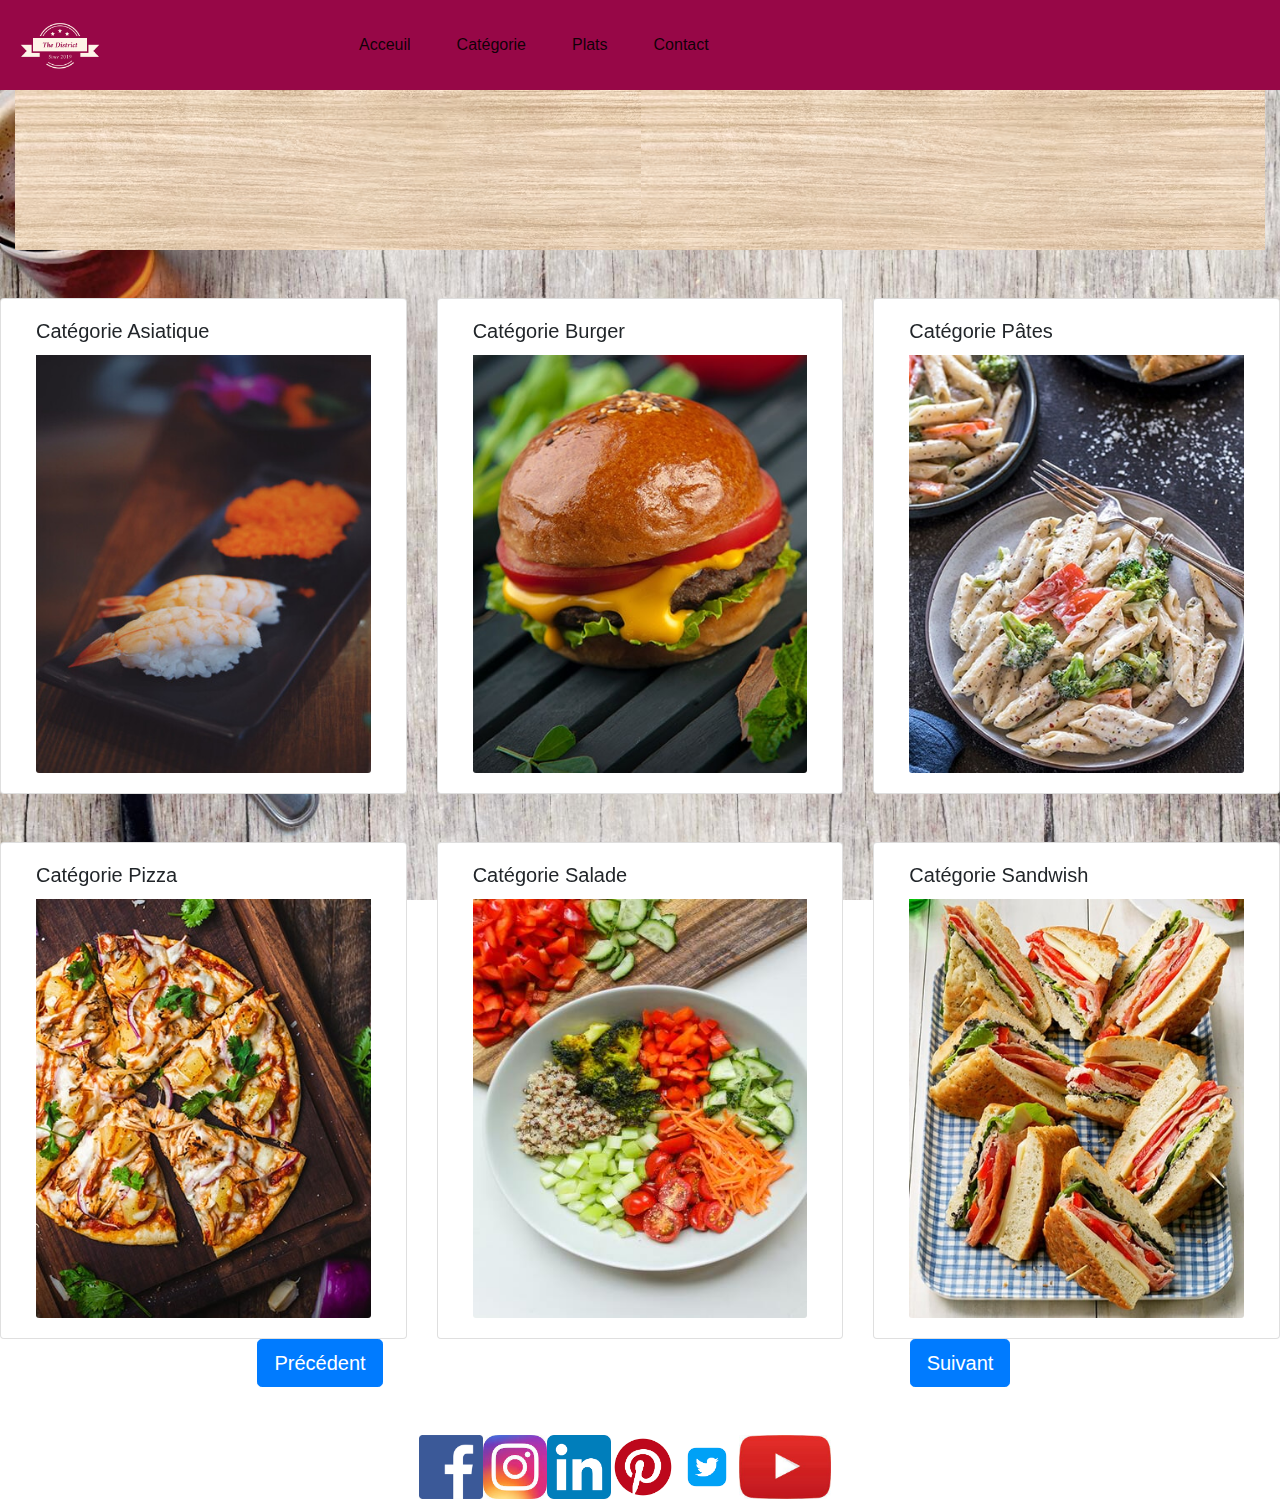
==== commit 7b251de2: "d" ====
--- a/Evaluation/catégorie.html
+++ b/Evaluation/catégorie.html
@@ -205,16 +205,17 @@
 
 
         <!-- Bouton -->
-        <div class="row">
-            <div class="col-6">
-                <button type="button" class="btn btn-primary" href="#carousel" data-slide="prev">
-                    Précédent</button>
-            </div>
-
-            <div class="col-6 text-right">
-                <button type="button" class="btn btn-primary" href="#carousel" data-slide="next">Suivant</button>
-            </div>
-        </div>
+        <div class="row pb-5">
+            <div class="col-6 d-flex justify-content-center">
+                <button type="submit" class="btn btn-primary btn-lg d-inline" href="#carousel"
+                    data-slide="prev">Précédent</button>
+            </div>
+            <div class="col-6 d-flex justify-content-center">
+                <button type="reset" class="btn btn-primary btn-lg d-inline" href="#carousel"
+                    data-slide="next">Suivant</button>
+            </div>
+        </div>
+
 
         <!-- Réseau -->
         <div class="row col-12 justify-content-center">
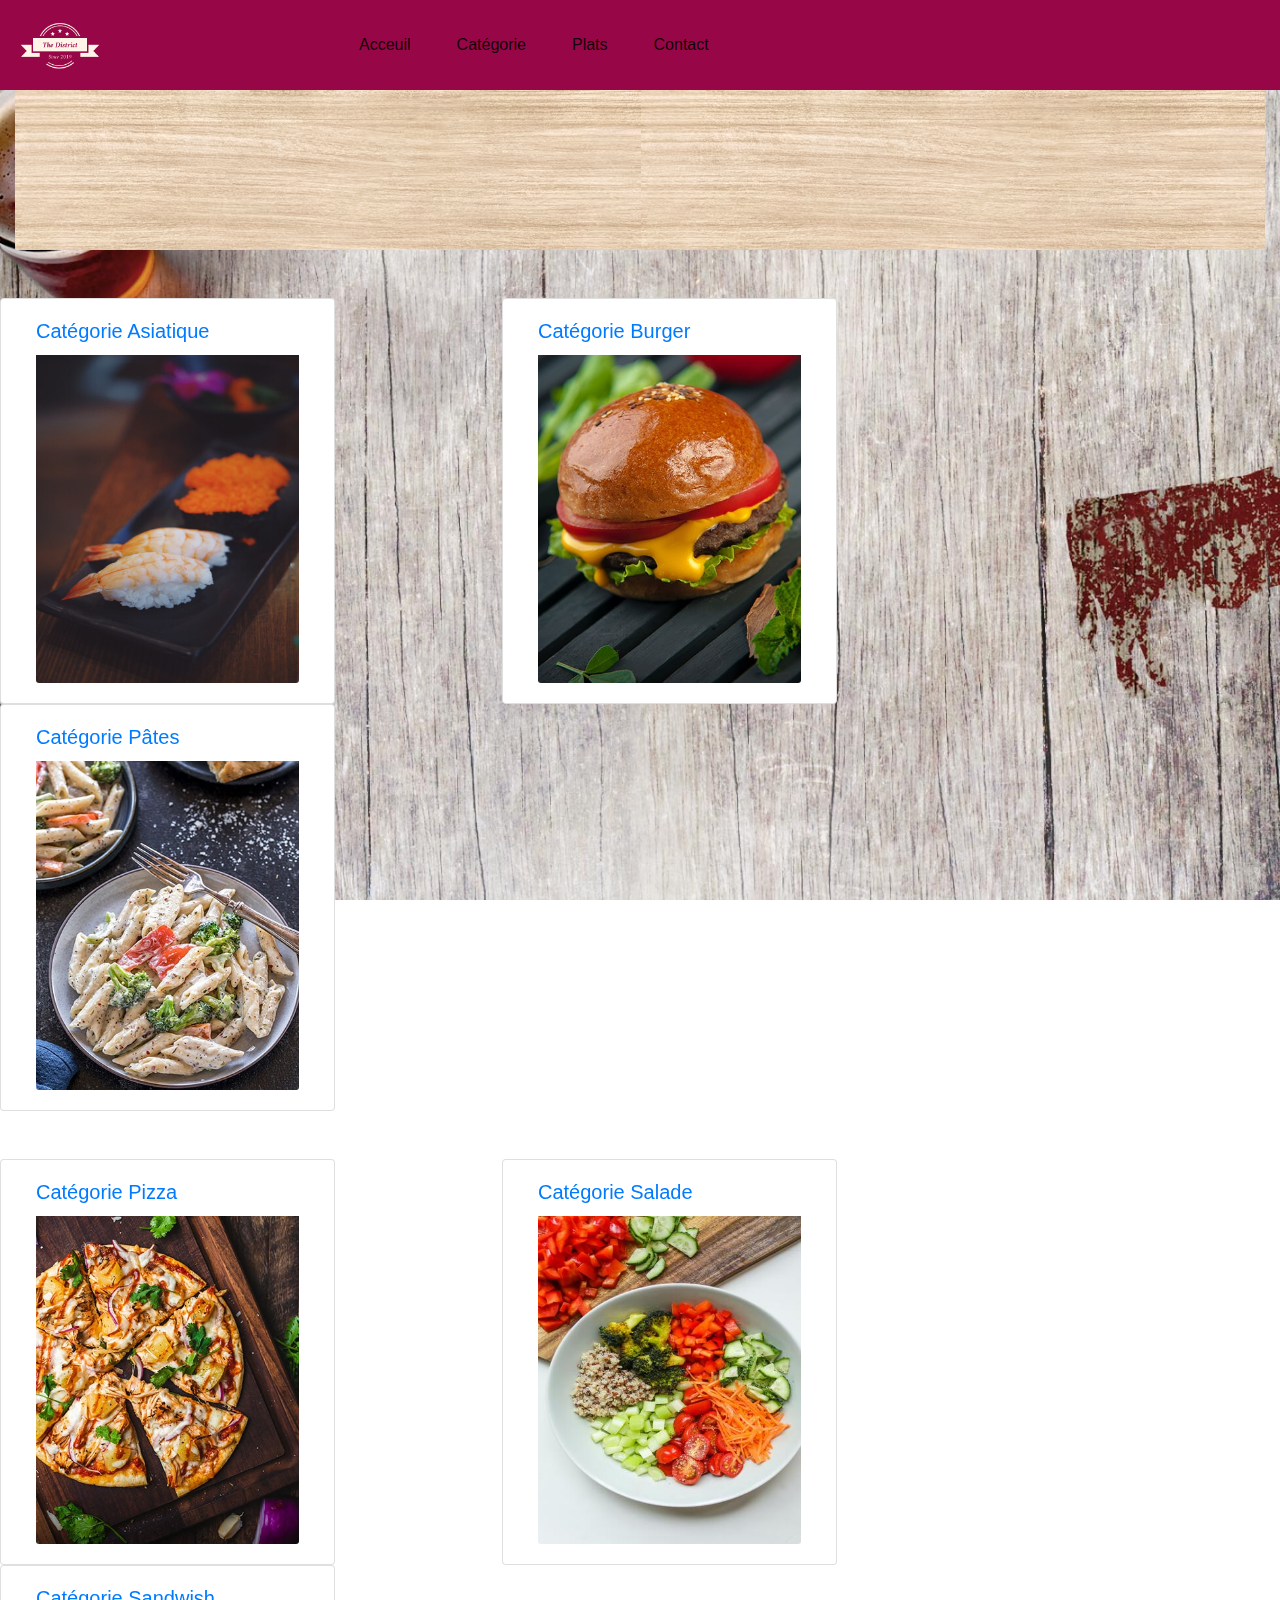
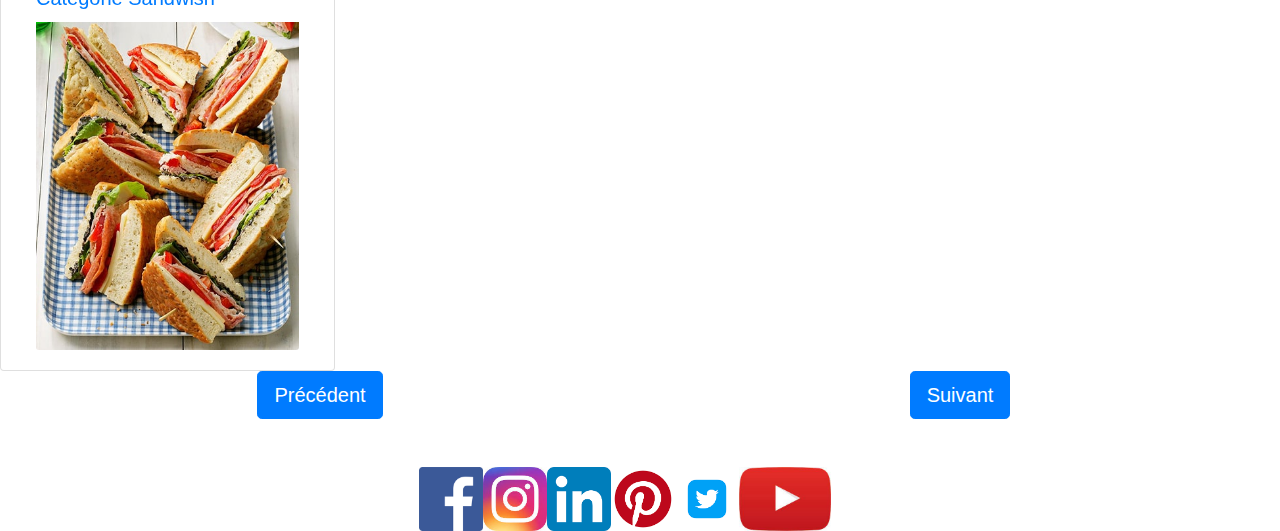
==== commit d09ed65a: "d" ====
--- a/Evaluation/catégorie.html
+++ b/Evaluation/catégorie.html
@@ -60,71 +60,82 @@
 
                 <div class="carousel-inner" role="listbox">
                     <div class="carousel-item active">
-
-                        <div class="row pt-5">
-                            <div class="col-md-12 ">
-                                <div class="card-deck">
-                                    <div class="card col-4">
-                                        <div class="card-body">
-                                            <h5 class="card-title">Catégorie Asiatique</h5>
-
-                                            <img src="ASSET/category/asian_food_cat_resized.jpg" class="card-img-bottom"
-                                                alt="asian">
-                                        </div>
-                                    </div>
-
-                                    <div class="card col-4">
-                                        <div class="card-body">
-                                            <h5 class="card-title">Catégorie Burger</h5>
-
-                                            <img src="ASSET/category/burger_cat.jpg" class="card-img-bottom"
-                                                alt="burger">
-                                        </div>
-                                    </div>
-
-                                    <div class="card col-4">
-                                        <div class="card-body">
-                                            <h5 class="card-title">Catégorie Pâtes</h5>
-
-                                            <img src="ASSET/category/pasta_cat.jpg" class="card-img-bottom" alt="pate">
-                                        </div>
-                                    </div>
-
-                                </div>
-                            </div>
-                        </div>
-
-                        <div class="row pt-5">
-                            <div class="col-md-12 ">
-                                <div class="card-deck">
-
-                                    <div class="card col-4">
-                                        <div class="card-body">
-                                            <h5 class="card-title">Catégorie Pizza</h5>
-
-                                            <img src="ASSET/category/pizza_cat.jpg" class="card-img-bottom" alt="pizza">
-                                        </div>
-                                    </div>
-
-                                    <div class="card col-4">
-                                        <div class="card-body">
-                                            <h5 class="card-title">Catégorie Salade</h5>
-
-                                            <img src="ASSET/category/salade_cat_resized.jpg" class="card-img-bottom"
-                                                alt="salade">
-                                        </div>
-                                    </div>
-
-
-                                    <div class="card col-4">
-                                        <div class="card-body">
-                                            <h5 class="card-title">Catégorie Sandwish</h5>
-
-                                            <img src="ASSET/category/sandwich_cat.jpg" class="card-img-bottom"
-                                                alt="sand">
-                                        </div>
-                                    </div>
-
+                        <div class="row pt-5">
+
+                            <div class="col-md-12 ">
+                                <div class="card-deck">
+                                    <a href="plats.html">
+                                        <div class="card col-8">
+                                            <div class="card-body">
+                                                <h5 class="card-title">Catégorie Asiatique</h5>
+
+                                                <img src="ASSET/category/asian_food_cat_resized.jpg"
+                                                    class="card-img-bottom" alt="asian">
+                                            </div>
+                                        </div>
+                                    </a>
+
+                                    <a href="plats.html">
+                                        <div class="card col-8">
+                                            <div class="card-body">
+                                                <h5 class="card-title">Catégorie Burger</h5>
+
+                                                <img src="ASSET/category/burger_cat.jpg" class="card-img-bottom"
+                                                    alt="burger">
+                                            </div>
+                                        </div>
+                                    </a>
+
+                                    <a href="plats.html">
+                                        <div class="card col-8">
+                                            <div class="card-body">
+                                                <h5 class="card-title">Catégorie Pâtes</h5>
+
+                                                <img src="ASSET/category/pasta_cat.jpg" class="card-img-bottom"
+                                                    alt="pate">
+                                            </div>
+                                        </div>
+                                    </a>
+                                </div>
+                            </div>
+
+                        </div>
+
+                        <div class="row pt-5">
+                            <div class="col-md-12 ">
+                                <div class="card-deck">
+                                    <a href="plats.html">
+                                        <div class="card col-8">
+                                            <div class="card-body">
+                                                <h5 class="card-title">Catégorie Pizza</h5>
+
+                                                <img src="ASSET/category/pizza_cat.jpg" class="card-img-bottom"
+                                                    alt="pizza">
+                                            </div>
+                                        </div>
+                                    </a>
+
+                                    <a href="plats.html">
+                                        <div class="card col-8">
+                                            <div class="card-body">
+                                                <h5 class="card-title">Catégorie Salade</h5>
+
+                                                <img src="ASSET/category/salade_cat_resized.jpg" class="card-img-bottom"
+                                                    alt="salade">
+                                            </div>
+                                        </div>
+                                    </a>
+
+                                    <a href="plats.html">
+                                        <div class="card col-8">
+                                            <div class="card-body">
+                                                <h5 class="card-title">Catégorie Sandwish</h5>
+
+                                                <img src="ASSET/category/sandwich_cat.jpg" class="card-img-bottom"
+                                                    alt="sand">
+                                            </div>
+                                        </div>
+                                    </a>
                                 </div>
                             </div>
                         </div>
@@ -134,67 +145,77 @@
                         <div class="row pt-5">
                             <div class="col-md-12 ">
                                 <div class="card-deck">
-                                    <div class="card col-4">
-                                        <div class="card-body">
-                                            <h5 class="card-title">Catégorie Asiatique</h5>
-
-                                            <img src="ASSET/category/asian_food_cat_resized.jpg" class="card-img-bottom"
-                                                alt="asian">
-                                        </div>
-                                    </div>
-
-                                    <div class="card col-4">
-                                        <div class="card-body">
-                                            <h5 class="card-title">Catégorie Burger</h5>
-
-                                            <img src="ASSET/category/burger_cat.jpg" class="card-img-bottom"
-                                                alt="burger">
-                                        </div>
-                                    </div>
-
-                                    <div class="card col-4">
-                                        <div class="card-body">
-                                            <h5 class="card-title">Catégorie Pâtes</h5>
-
-                                            <img src="ASSET/category/pasta_cat.jpg" class="card-img-bottom" alt="pate">
-                                        </div>
-                                    </div>
-
-                                </div>
-                            </div>
-                        </div>
-
-                        <div class="row pt-5">
-                            <div class="col-md-12 ">
-                                <div class="card-deck">
-
-                                    <div class="card col-4">
-                                        <div class="card-body">
-                                            <h5 class="card-title">Catégorie Pizza</h5>
-
-                                            <img src="ASSET/category/pizza_cat.jpg" class="card-img-bottom" alt="asian">
-                                        </div>
-                                    </div>
-
-                                    <div class="card col-4">
-                                        <div class="card-body">
-                                            <h5 class="card-title">Catégorie Salade</h5>
-
-                                            <img src="ASSET/category/salade_cat_resized.jpg" class="card-img-bottom"
-                                                alt="burger">
-                                        </div>
-                                    </div>
-
-
-                                    <div class="card col-4">
-                                        <div class="card-body">
-                                            <h5 class="card-title">Catégorie Sandwish</h5>
-
-                                            <img src="ASSET/category/sandwich_cat.jpg" class="card-img-bottom"
-                                                alt="pate">
-                                        </div>
-                                    </div>
-
+                                    <a href="plats.html">
+                                        <div class="card col-8">
+                                            <div class="card-body">
+                                                <h5 class="card-title">Catégorie Asiatique</h5>
+
+                                                <img src="ASSET/category/asian_food_cat_resized.jpg"
+                                                    class="card-img-bottom" alt="asian">
+                                            </div>
+                                        </div>
+                                    </a>
+
+                                    <a href="plats.html">
+                                        <div class="card col-8">
+                                            <div class="card-body">
+                                                <h5 class="card-title">Catégorie Burger</h5>
+
+                                                <img src="ASSET/category/burger_cat.jpg" class="card-img-bottom"
+                                                    alt="burger">
+                                            </div>
+                                        </div>
+                                    </a>
+
+                                    <a href="plats.html">
+                                        <div class="card col-8">
+                                            <div class="card-body">
+                                                <h5 class="card-title">Catégorie Pâtes</h5>
+
+                                                <img src="ASSET/category/pasta_cat.jpg" class="card-img-bottom"
+                                                    alt="pate">
+                                            </div>
+                                        </div>
+                                    </a>
+                                </div>
+                            </div>
+                        </div>
+
+                        <div class="row pt-5">
+                            <div class="col-md-12 ">
+                                <div class="card-deck">
+                                    <a href="plats.html">
+                                        <div class="card col-8">
+                                            <div class="card-body">
+                                                <h5 class="card-title">Catégorie Pizza</h5>
+
+                                                <img src="ASSET/category/pizza_cat.jpg" class="card-img-bottom"
+                                                    alt="pizza">
+                                            </div>
+                                        </div>
+                                    </a>
+
+                                    <a href="plats.html">
+                                        <div class="card col-8">
+                                            <div class="card-body">
+                                                <h5 class="card-title">Catégorie Salade</h5>
+
+                                                <img src="ASSET/category/salade_cat_resized.jpg" class="card-img-bottom"
+                                                    alt="salade">
+                                            </div>
+                                        </div>
+                                    </a>
+
+                                    <a href="plats.html">
+                                        <div class="card col-8">
+                                            <div class="card-body">
+                                                <h5 class="card-title">Catégorie Sandwish</h5>
+
+                                                <img src="ASSET/category/sandwich_cat.jpg" class="card-img-bottom"
+                                                    alt="sand">
+                                            </div>
+                                        </div>
+                                    </a>
                                 </div>
                             </div>
                         </div>
